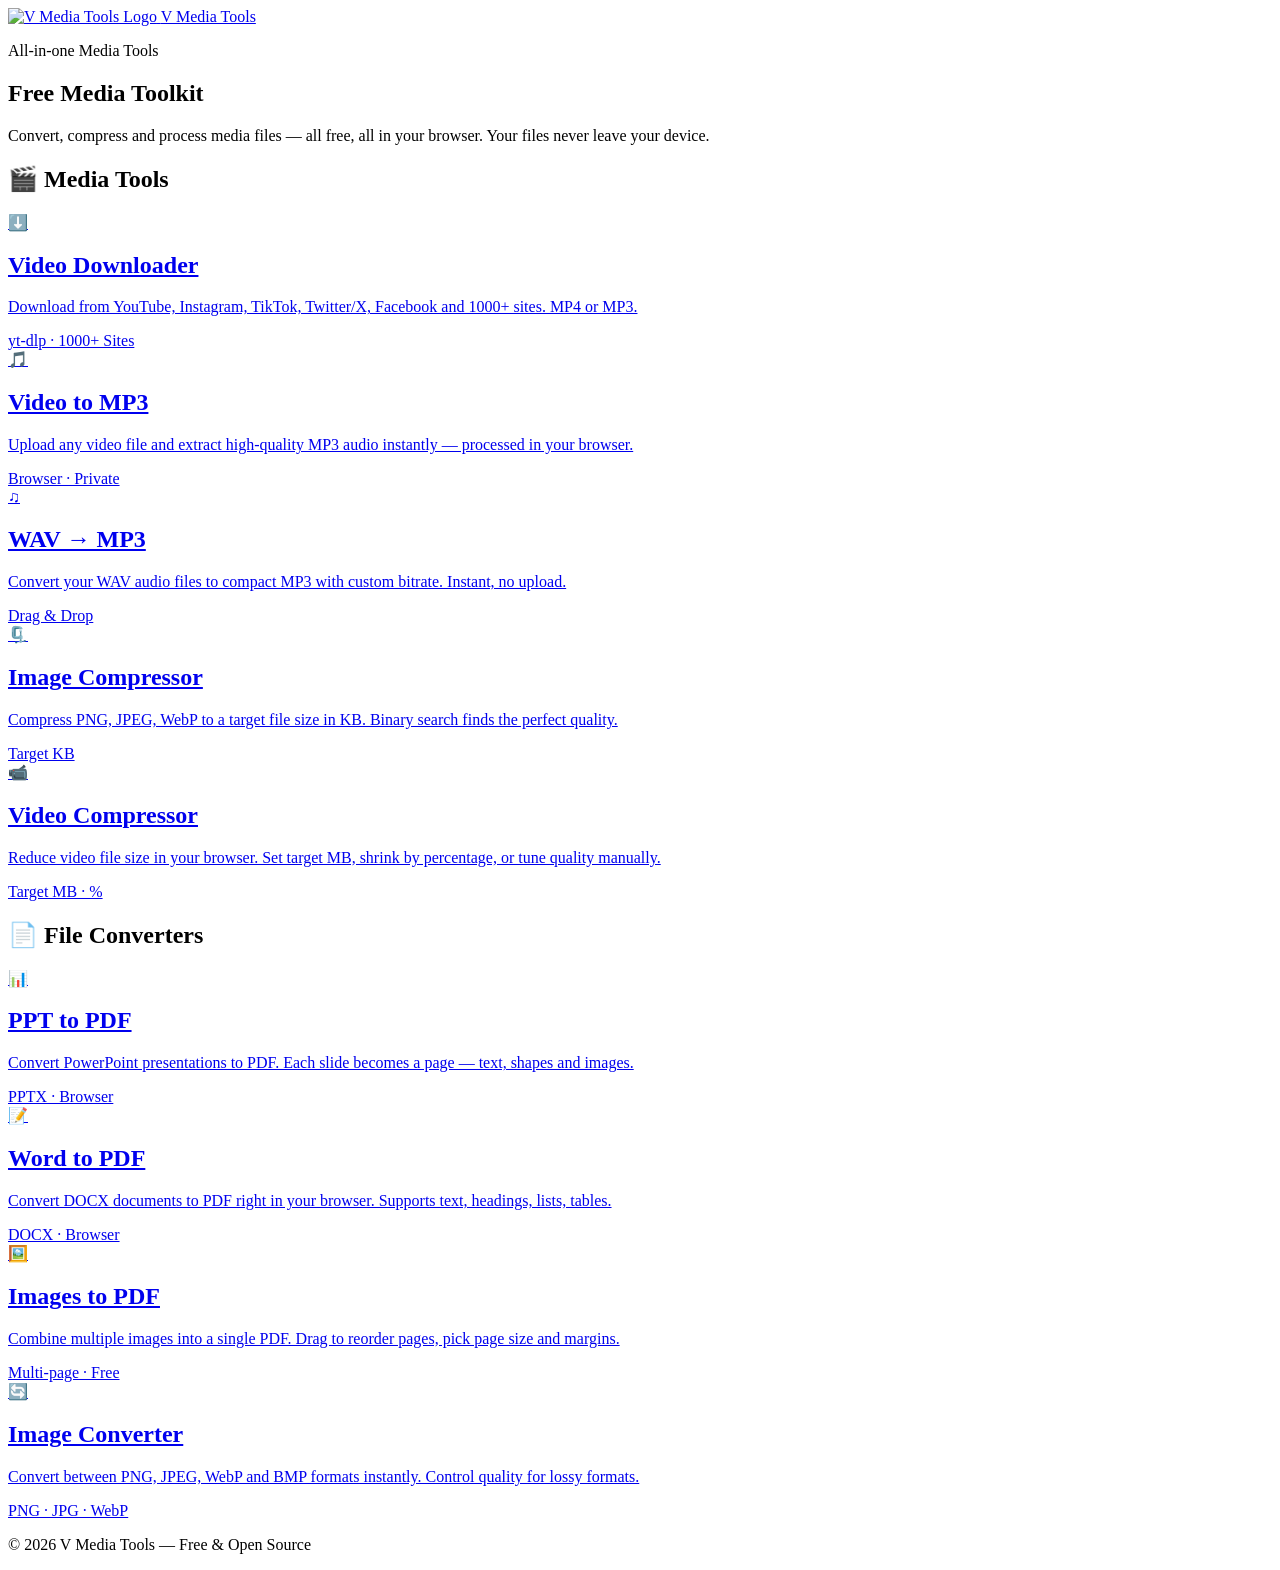
==== public/index.html @ b89e5b71 "feat: initial commit - V Media Tools with video downloader, file converters, Render backend" ====
<!DOCTYPE html>
<html lang="en">

<head>
  <meta charset="UTF-8" />
  <meta name="viewport" content="width=device-width, initial-scale=1.0" />
  <title>V Media Tools – Free Online Media & File Converter Tools</title>
  <meta name="description"
    content="V Media Tools – Free online media toolkit. Convert files, compress images/videos, extract audio, convert documents to PDF — all in your browser. No signup required." />
  <meta name="keywords" content="mp3 converter, wav to mp3, image compressor, video compressor, free media tools, browser tools, client-side, pdf converter, image converter, word to pdf, ppt to pdf" />
  <meta name="robots" content="index, follow" />
  <meta property="og:title" content="V Media Tools – Free Online Media & File Converter Tools" />
  <meta property="og:description" content="Convert files, compress media, extract audio, convert documents to PDF — all free, in your browser." />
  <meta property="og:type" content="website" />
  <link rel="canonical" href="/" />
  <link rel="stylesheet" href="/styles.css" />
</head>

<body>
  <header class="site-header">
    <div class="header-inner">
      <a href="/" class="site-brand">
        <img src="/logo.png" alt="V Media Tools Logo" class="brand-logo" />
        <span class="brand-name">V Media Tools</span>
      </a>
      <nav class="site-nav" id="main-nav"></nav>
    </div>
  </header>

  <main class="shell home-shell">
    <section class="home-hero-compact">
      <p class="home-tagline">All-in-one Media Tools</p>
      <h1>Free Media Toolkit</h1>
      <p class="home-sub">Convert, compress and process media files — all free, all in your browser. Your files never leave your device.</p>
    </section>

    <!-- ═══ MEDIA TOOLS ═══ -->
    <section class="tools-section">
      <h2 class="tools-section-title">🎬 Media Tools</h2>
      <div class="tools-grid">
        <a href="/downloader" class="tool-card tool-card--hot">
          <div class="tool-icon">⬇️</div>
          <h2>Video Downloader</h2>
          <p>Download from YouTube, Instagram, TikTok, Twitter/X, Facebook and 1000+ sites. MP4 or MP3.</p>
          <span class="tool-tag tool-tag--hot">yt-dlp · 1000+ Sites</span>
        </a>
        <a href="/mp3" class="tool-card">
          <div class="tool-icon">🎵</div>
          <h2>Video to MP3</h2>
          <p>Upload any video file and extract high-quality MP3 audio instantly — processed in your browser.</p>
          <span class="tool-tag">Browser · Private</span>
        </a>

        <a href="/convert" class="tool-card">
          <div class="tool-icon">♫</div>
          <h2>WAV → MP3</h2>
          <p>Convert your WAV audio files to compact MP3 with custom bitrate. Instant, no upload.</p>
          <span class="tool-tag">Drag & Drop</span>
        </a>

        <a href="/compressor" class="tool-card">
          <div class="tool-icon">🗜️</div>
          <h2>Image Compressor</h2>
          <p>Compress PNG, JPEG, WebP to a target file size in KB. Binary search finds the perfect quality.</p>
          <span class="tool-tag">Target KB</span>
        </a>

        <a href="/compressor/video" class="tool-card">
          <div class="tool-icon">📹</div>
          <h2>Video Compressor</h2>
          <p>Reduce video file size in your browser. Set target MB, shrink by percentage, or tune quality manually.</p>
          <span class="tool-tag">Target MB · %</span>
        </a>
      </div>
    </section>

    <!-- ═══ FILE CONVERTERS ═══ -->
    <section class="tools-section">
      <h2 class="tools-section-title">📄 File Converters</h2>
      <div class="tools-grid">
        <a href="/ppt-to-pdf" class="tool-card">
          <div class="tool-icon">📊</div>
          <h2>PPT to PDF</h2>
          <p>Convert PowerPoint presentations to PDF. Each slide becomes a page — text, shapes and images.</p>
          <span class="tool-tag">PPTX · Browser</span>
        </a>

        <a href="/word-to-pdf" class="tool-card">
          <div class="tool-icon">📝</div>
          <h2>Word to PDF</h2>
          <p>Convert DOCX documents to PDF right in your browser. Supports text, headings, lists, tables.</p>
          <span class="tool-tag">DOCX · Browser</span>
        </a>

        <a href="/images-to-pdf" class="tool-card">
          <div class="tool-icon">🖼️</div>
          <h2>Images to PDF</h2>
          <p>Combine multiple images into a single PDF. Drag to reorder pages, pick page size and margins.</p>
          <span class="tool-tag">Multi-page · Free</span>
        </a>

        <a href="/image-converter" class="tool-card">
          <div class="tool-icon">🔄</div>
          <h2>Image Converter</h2>
          <p>Convert between PNG, JPEG, WebP and BMP formats instantly. Control quality for lossy formats.</p>
          <span class="tool-tag">PNG · JPG · WebP</span>
        </a>
      </div>
    </section>
  </main>

  <footer class="site-footer">
    <p>&copy; 2026 V Media Tools &mdash; Free &amp; Open Source</p>
  </footer>

  <script src="/nav.js"></script>
  <script>if (history.scrollRestoration) history.scrollRestoration = 'manual'; window.scrollTo(0, 0);</script>
</body>

</html>
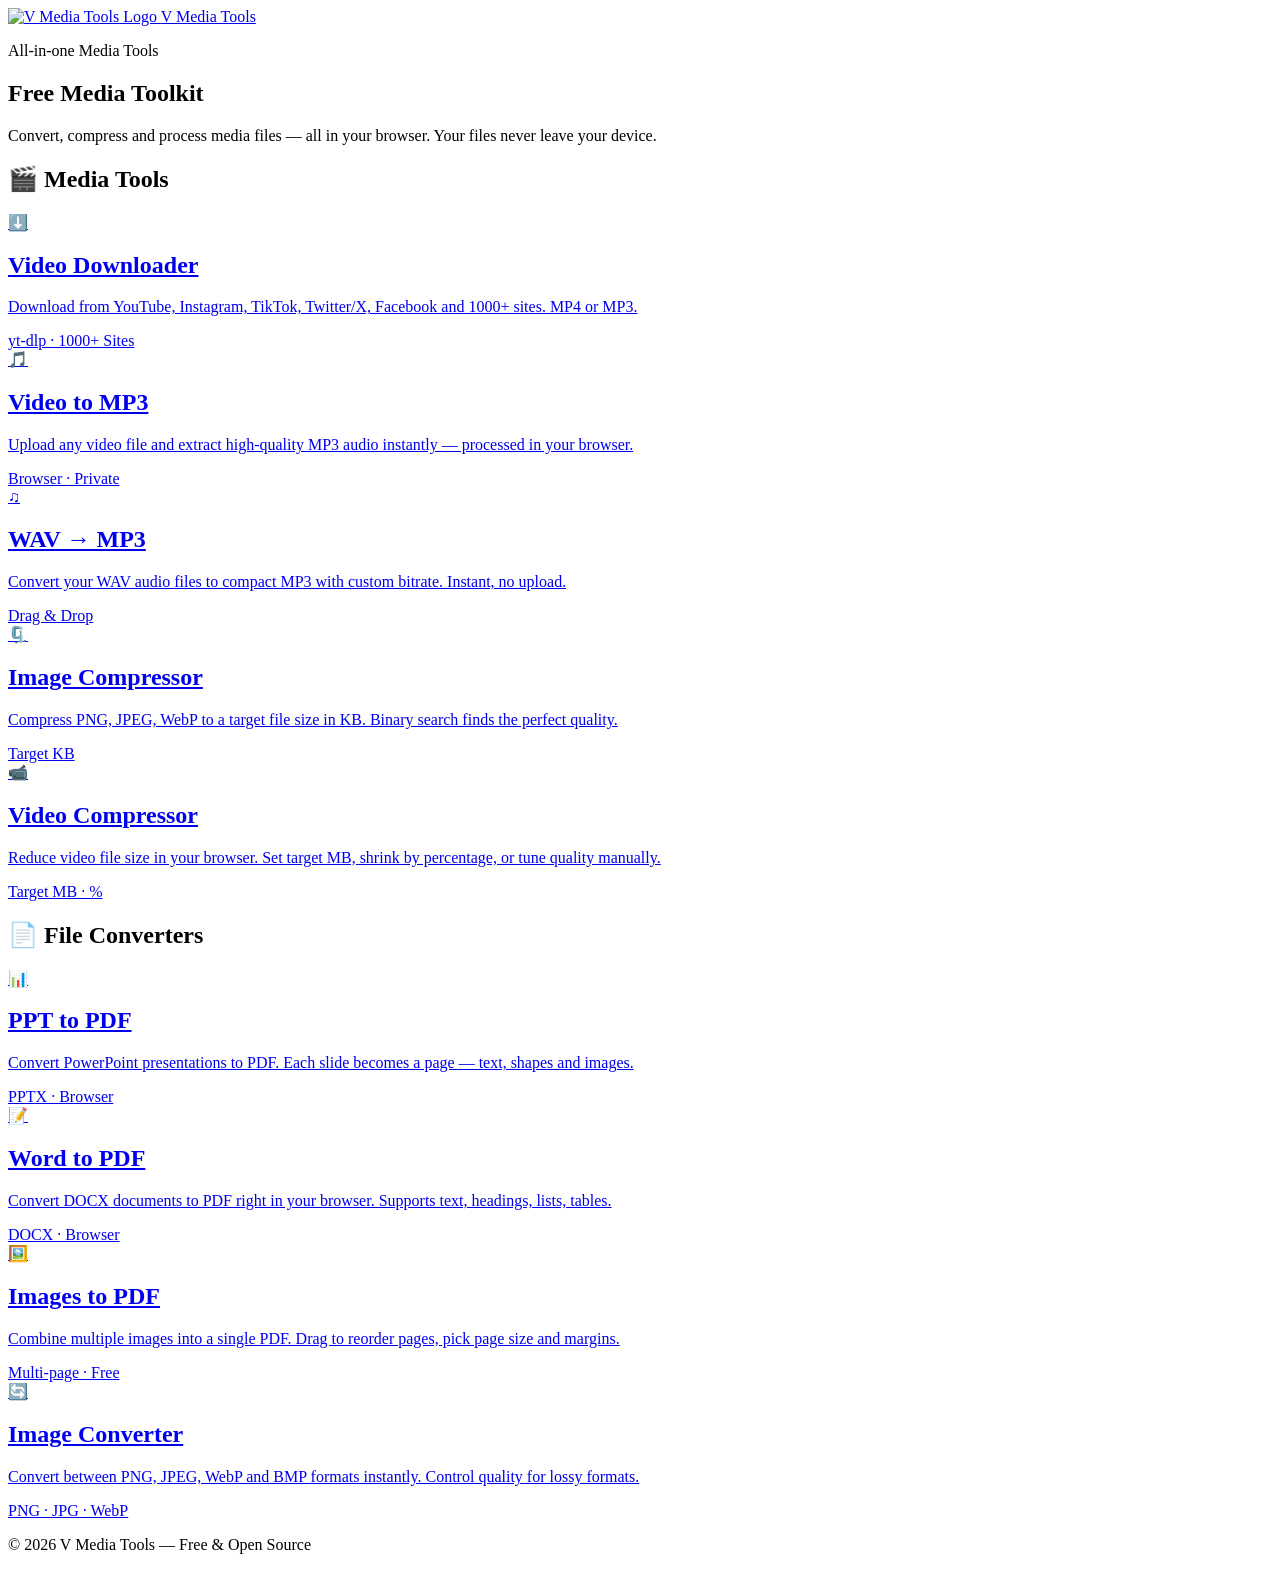
==== commit 1b7d4da1: "UI: minimal how-to-use 2-step grid, fix nav dropdown mobile (position:fixed), fix images-to-pdf land" ====
--- a/public/index.html
+++ b/public/index.html
@@ -31,7 +31,7 @@
     <section class="home-hero-compact">
       <p class="home-tagline">All-in-one Media Tools</p>
       <h1>Free Media Toolkit</h1>
-      <p class="home-sub">Convert, compress and process media files — all free, all in your browser. Your files never leave your device.</p>
+      <p class="home-sub">Convert, compress and process media files — all in your browser. Your files never leave your device.</p>
     </section>
 
     <!-- ═══ MEDIA TOOLS ═══ -->
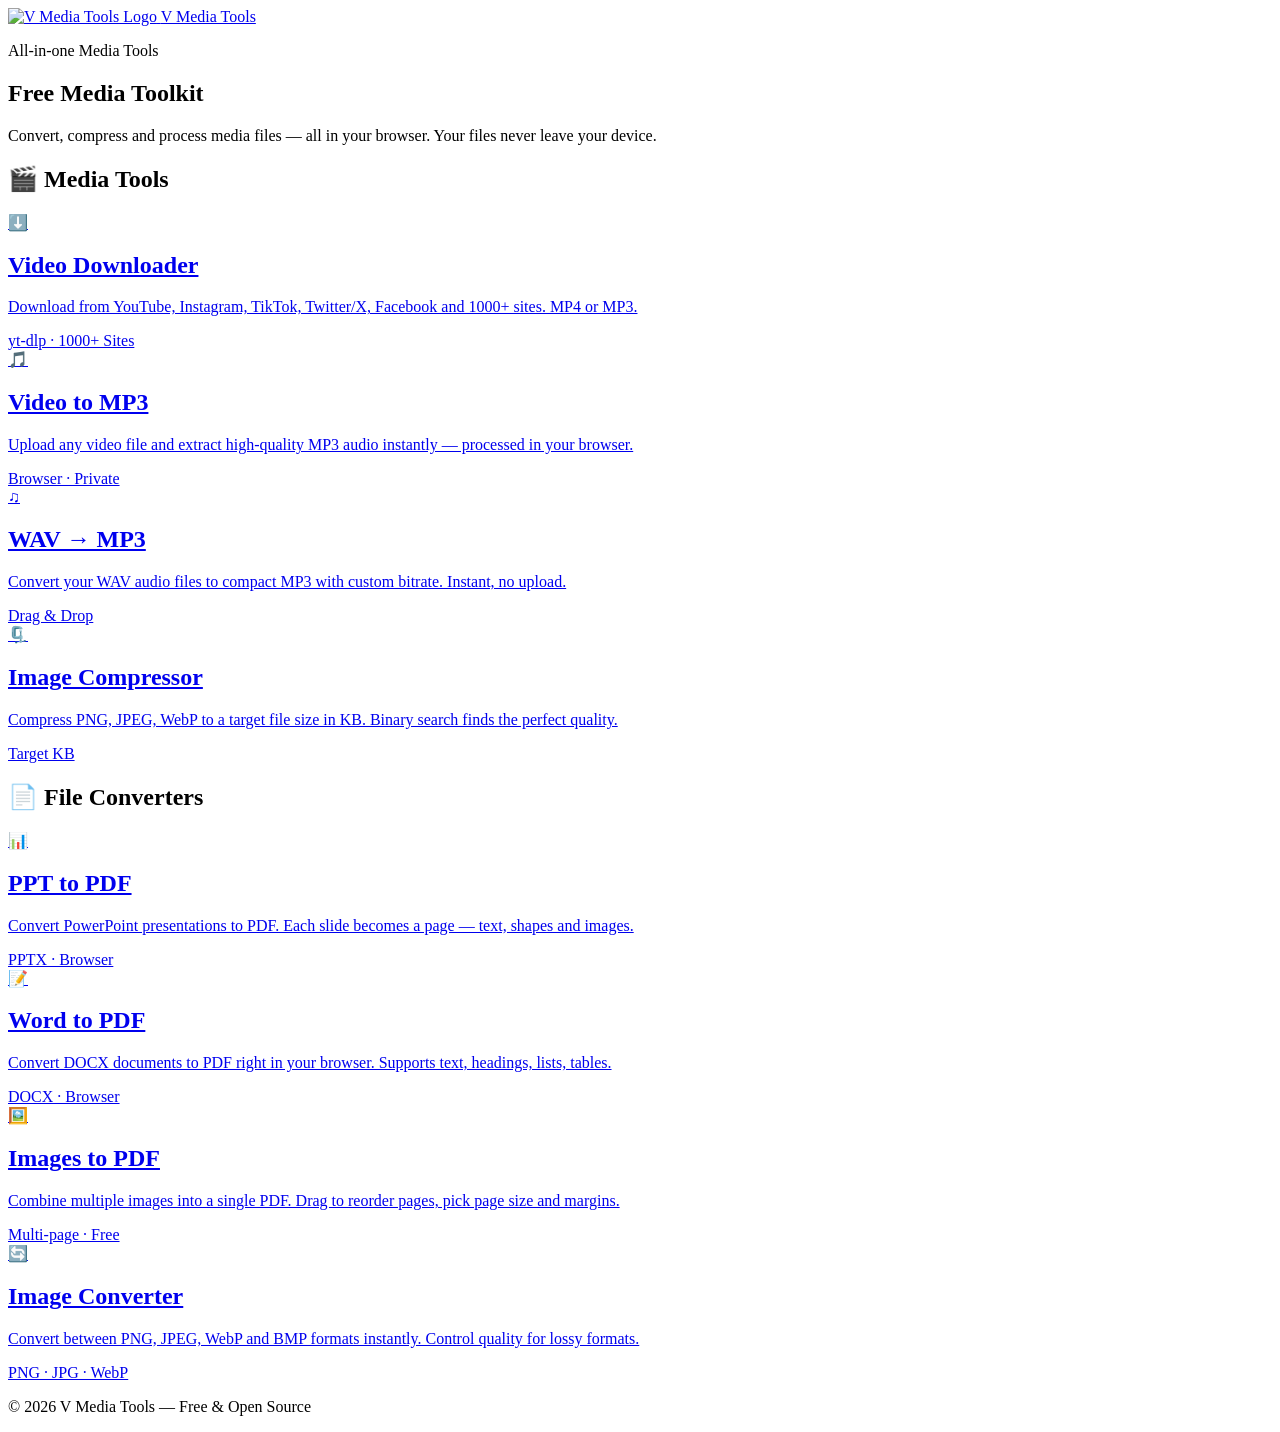
==== commit 8306ae7b: "Refactor UI and improve conversion tools" ====
--- a/public/index.html
+++ b/public/index.html
@@ -7,7 +7,7 @@
   <title>V Media Tools – Free Online Media & File Converter Tools</title>
   <meta name="description"
     content="V Media Tools – Free online media toolkit. Convert files, compress images/videos, extract audio, convert documents to PDF — all in your browser. No signup required." />
-  <meta name="keywords" content="mp3 converter, wav to mp3, image compressor, video compressor, free media tools, browser tools, client-side, pdf converter, image converter, word to pdf, ppt to pdf" />
+  <meta name="keywords" content="mp3 converter, wav to mp3, image compressor, free media tools, browser tools, client-side, pdf converter, image converter, word to pdf, ppt to pdf" />
   <meta name="robots" content="index, follow" />
   <meta property="og:title" content="V Media Tools – Free Online Media & File Converter Tools" />
   <meta property="og:description" content="Convert files, compress media, extract audio, convert documents to PDF — all free, in your browser." />
@@ -65,12 +65,7 @@
           <span class="tool-tag">Target KB</span>
         </a>
 
-        <a href="/compressor/video" class="tool-card">
-          <div class="tool-icon">📹</div>
-          <h2>Video Compressor</h2>
-          <p>Reduce video file size in your browser. Set target MB, shrink by percentage, or tune quality manually.</p>
-          <span class="tool-tag">Target MB · %</span>
-        </a>
+
       </div>
     </section>
 
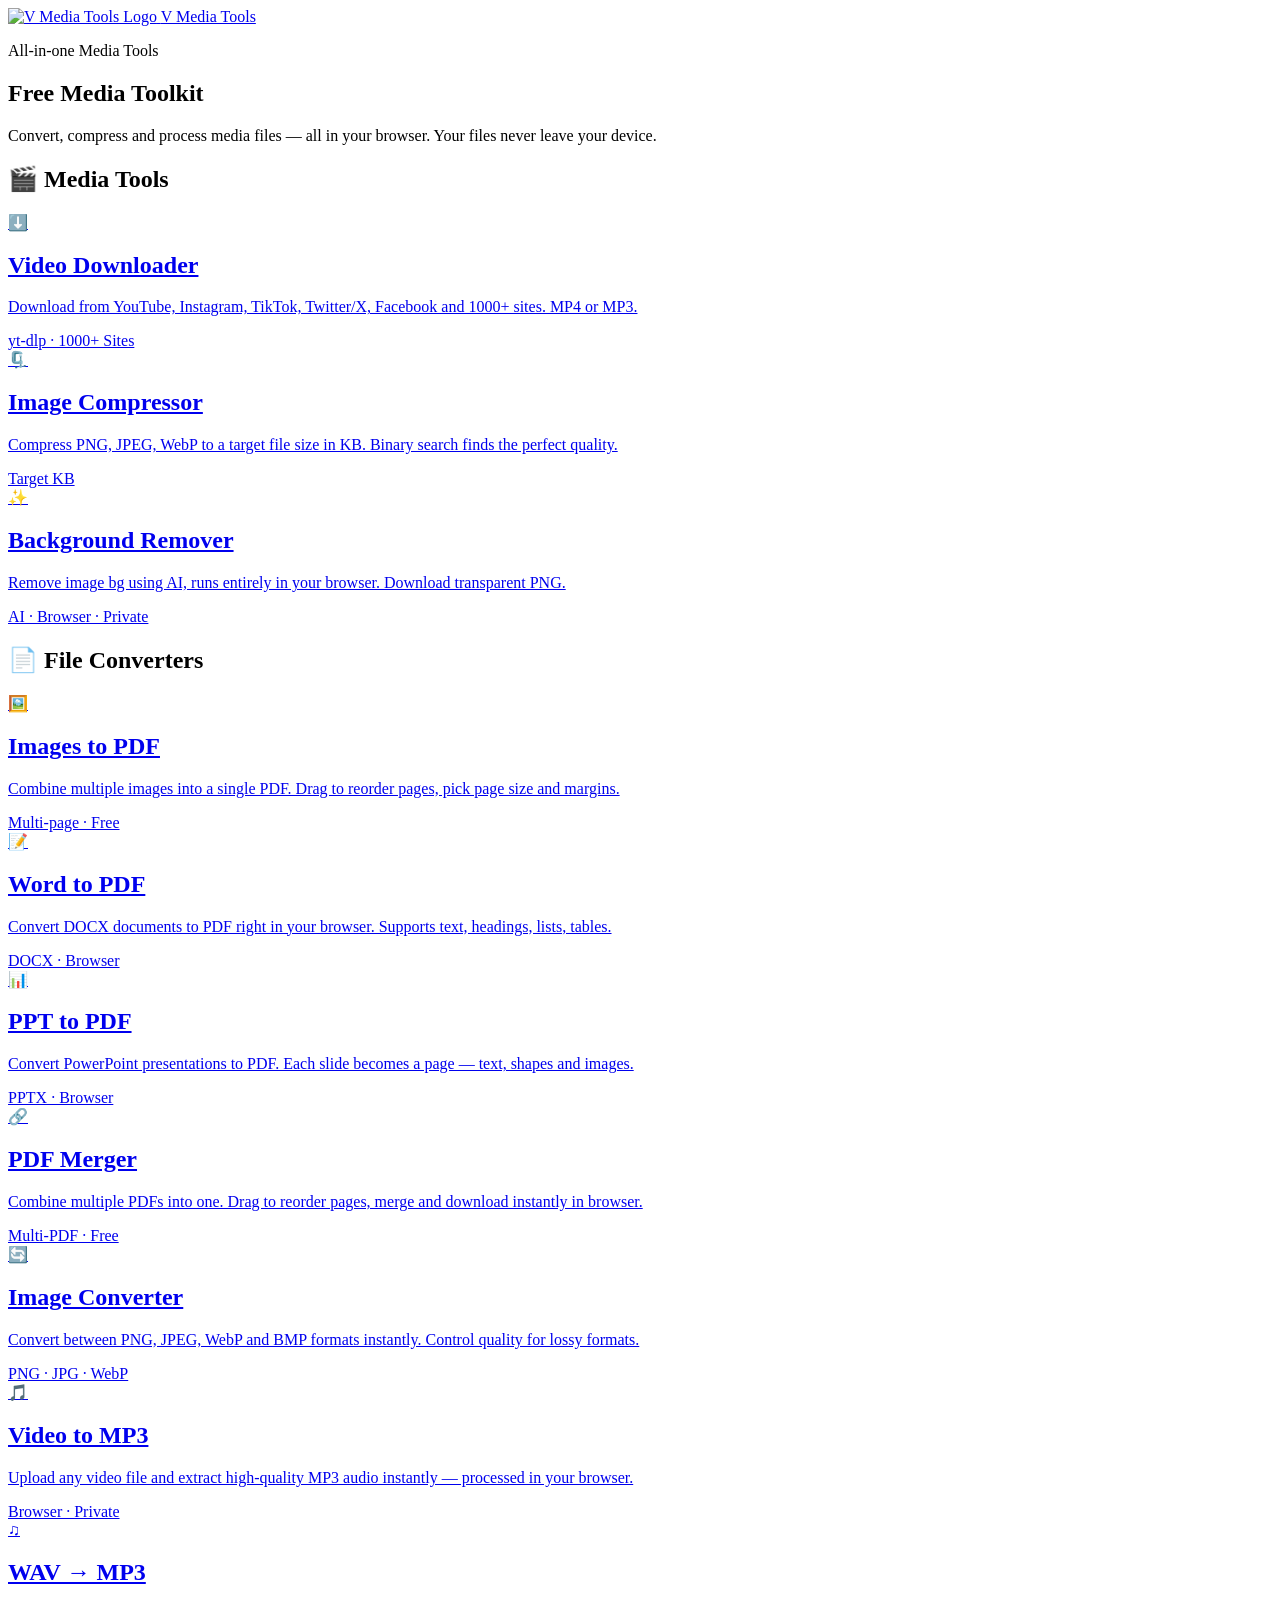
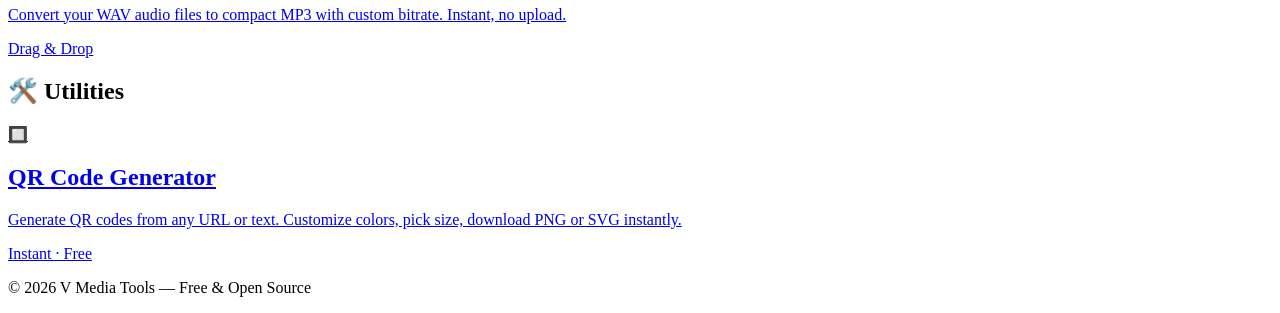
==== commit 69f4f4b1: "Fix mobile interactions, reorder tools grid, and resolve iOS/Android bugs" ====
--- a/public/index.html
+++ b/public/index.html
@@ -4,12 +4,12 @@
 <head>
   <meta charset="UTF-8" />
   <meta name="viewport" content="width=device-width, initial-scale=1.0" />
-  <title>V Media Tools – Free Online Media & File Converter Tools</title>
+  <title>V Media Tools – Free Online Media &amp; File Converter Tools</title>
   <meta name="description"
     content="V Media Tools – Free online media toolkit. Convert files, compress images/videos, extract audio, convert documents to PDF — all in your browser. No signup required." />
   <meta name="keywords" content="mp3 converter, wav to mp3, image compressor, free media tools, browser tools, client-side, pdf converter, image converter, word to pdf, ppt to pdf" />
   <meta name="robots" content="index, follow" />
-  <meta property="og:title" content="V Media Tools – Free Online Media & File Converter Tools" />
+  <meta property="og:title" content="V Media Tools – Free Online Media &amp; File Converter Tools" />
   <meta property="og:description" content="Convert files, compress media, extract audio, convert documents to PDF — all free, in your browser." />
   <meta property="og:type" content="website" />
   <link rel="canonical" href="/" />
@@ -44,6 +44,62 @@
           <p>Download from YouTube, Instagram, TikTok, Twitter/X, Facebook and 1000+ sites. MP4 or MP3.</p>
           <span class="tool-tag tool-tag--hot">yt-dlp · 1000+ Sites</span>
         </a>
+
+        <a href="/compressor" class="tool-card">
+          <div class="tool-icon">🗜️</div>
+          <h2>Image Compressor</h2>
+          <p>Compress PNG, JPEG, WebP to a target file size in KB. Binary search finds the perfect quality.</p>
+          <span class="tool-tag">Target KB</span>
+        </a>
+
+        <a href="/bg-remover" class="tool-card">
+          <div class="tool-icon">✨</div>
+          <h2>Background Remover</h2>
+          <p>Remove image bg using AI, runs entirely in your browser. Download transparent PNG.</p>
+          <span class="tool-tag">AI · Browser · Private</span>
+        </a>
+      </div>
+    </section>
+
+    <!-- ═══ FILE CONVERTERS ═══ -->
+    <section class="tools-section">
+      <h2 class="tools-section-title">📄 File Converters</h2>
+      <div class="tools-grid">
+        <a href="/images-to-pdf" class="tool-card">
+          <div class="tool-icon">🖼️</div>
+          <h2>Images to PDF</h2>
+          <p>Combine multiple images into a single PDF. Drag to reorder pages, pick page size and margins.</p>
+          <span class="tool-tag">Multi-page · Free</span>
+        </a>
+
+        <a href="/word-to-pdf" class="tool-card">
+          <div class="tool-icon">📝</div>
+          <h2>Word to PDF</h2>
+          <p>Convert DOCX documents to PDF right in your browser. Supports text, headings, lists, tables.</p>
+          <span class="tool-tag">DOCX · Browser</span>
+        </a>
+
+        <a href="/ppt-to-pdf" class="tool-card">
+          <div class="tool-icon">📊</div>
+          <h2>PPT to PDF</h2>
+          <p>Convert PowerPoint presentations to PDF. Each slide becomes a page — text, shapes and images.</p>
+          <span class="tool-tag">PPTX · Browser</span>
+        </a>
+
+        <a href="/pdf-merger" class="tool-card">
+          <div class="tool-icon">🔗</div>
+          <h2>PDF Merger</h2>
+          <p>Combine multiple PDFs into one. Drag to reorder pages, merge and download instantly in browser.</p>
+          <span class="tool-tag">Multi-PDF · Free</span>
+        </a>
+
+        <a href="/image-converter" class="tool-card">
+          <div class="tool-icon">🔄</div>
+          <h2>Image Converter</h2>
+          <p>Convert between PNG, JPEG, WebP and BMP formats instantly. Control quality for lossy formats.</p>
+          <span class="tool-tag">PNG · JPG · WebP</span>
+        </a>
+
         <a href="/mp3" class="tool-card">
           <div class="tool-icon">🎵</div>
           <h2>Video to MP3</h2>
@@ -55,50 +111,20 @@
           <div class="tool-icon">♫</div>
           <h2>WAV → MP3</h2>
           <p>Convert your WAV audio files to compact MP3 with custom bitrate. Instant, no upload.</p>
-          <span class="tool-tag">Drag & Drop</span>
+          <span class="tool-tag">Drag &amp; Drop</span>
         </a>
-
-        <a href="/compressor" class="tool-card">
-          <div class="tool-icon">🗜️</div>
-          <h2>Image Compressor</h2>
-          <p>Compress PNG, JPEG, WebP to a target file size in KB. Binary search finds the perfect quality.</p>
-          <span class="tool-tag">Target KB</span>
-        </a>
-
-
       </div>
     </section>
 
-    <!-- ═══ FILE CONVERTERS ═══ -->
+    <!-- ═══ UTILITIES ═══ -->
     <section class="tools-section">
-      <h2 class="tools-section-title">📄 File Converters</h2>
+      <h2 class="tools-section-title">🛠️ Utilities</h2>
       <div class="tools-grid">
-        <a href="/ppt-to-pdf" class="tool-card">
-          <div class="tool-icon">📊</div>
-          <h2>PPT to PDF</h2>
-          <p>Convert PowerPoint presentations to PDF. Each slide becomes a page — text, shapes and images.</p>
-          <span class="tool-tag">PPTX · Browser</span>
-        </a>
-
-        <a href="/word-to-pdf" class="tool-card">
-          <div class="tool-icon">📝</div>
-          <h2>Word to PDF</h2>
-          <p>Convert DOCX documents to PDF right in your browser. Supports text, headings, lists, tables.</p>
-          <span class="tool-tag">DOCX · Browser</span>
-        </a>
-
-        <a href="/images-to-pdf" class="tool-card">
-          <div class="tool-icon">🖼️</div>
-          <h2>Images to PDF</h2>
-          <p>Combine multiple images into a single PDF. Drag to reorder pages, pick page size and margins.</p>
-          <span class="tool-tag">Multi-page · Free</span>
-        </a>
-
-        <a href="/image-converter" class="tool-card">
-          <div class="tool-icon">🔄</div>
-          <h2>Image Converter</h2>
-          <p>Convert between PNG, JPEG, WebP and BMP formats instantly. Control quality for lossy formats.</p>
-          <span class="tool-tag">PNG · JPG · WebP</span>
+        <a href="/qr-generator" class="tool-card">
+          <div class="tool-icon">🔲</div>
+          <h2>QR Code Generator</h2>
+          <p>Generate QR codes from any URL or text. Customize colors, pick size, download PNG or SVG instantly.</p>
+          <span class="tool-tag">Instant · Free</span>
         </a>
       </div>
     </section>
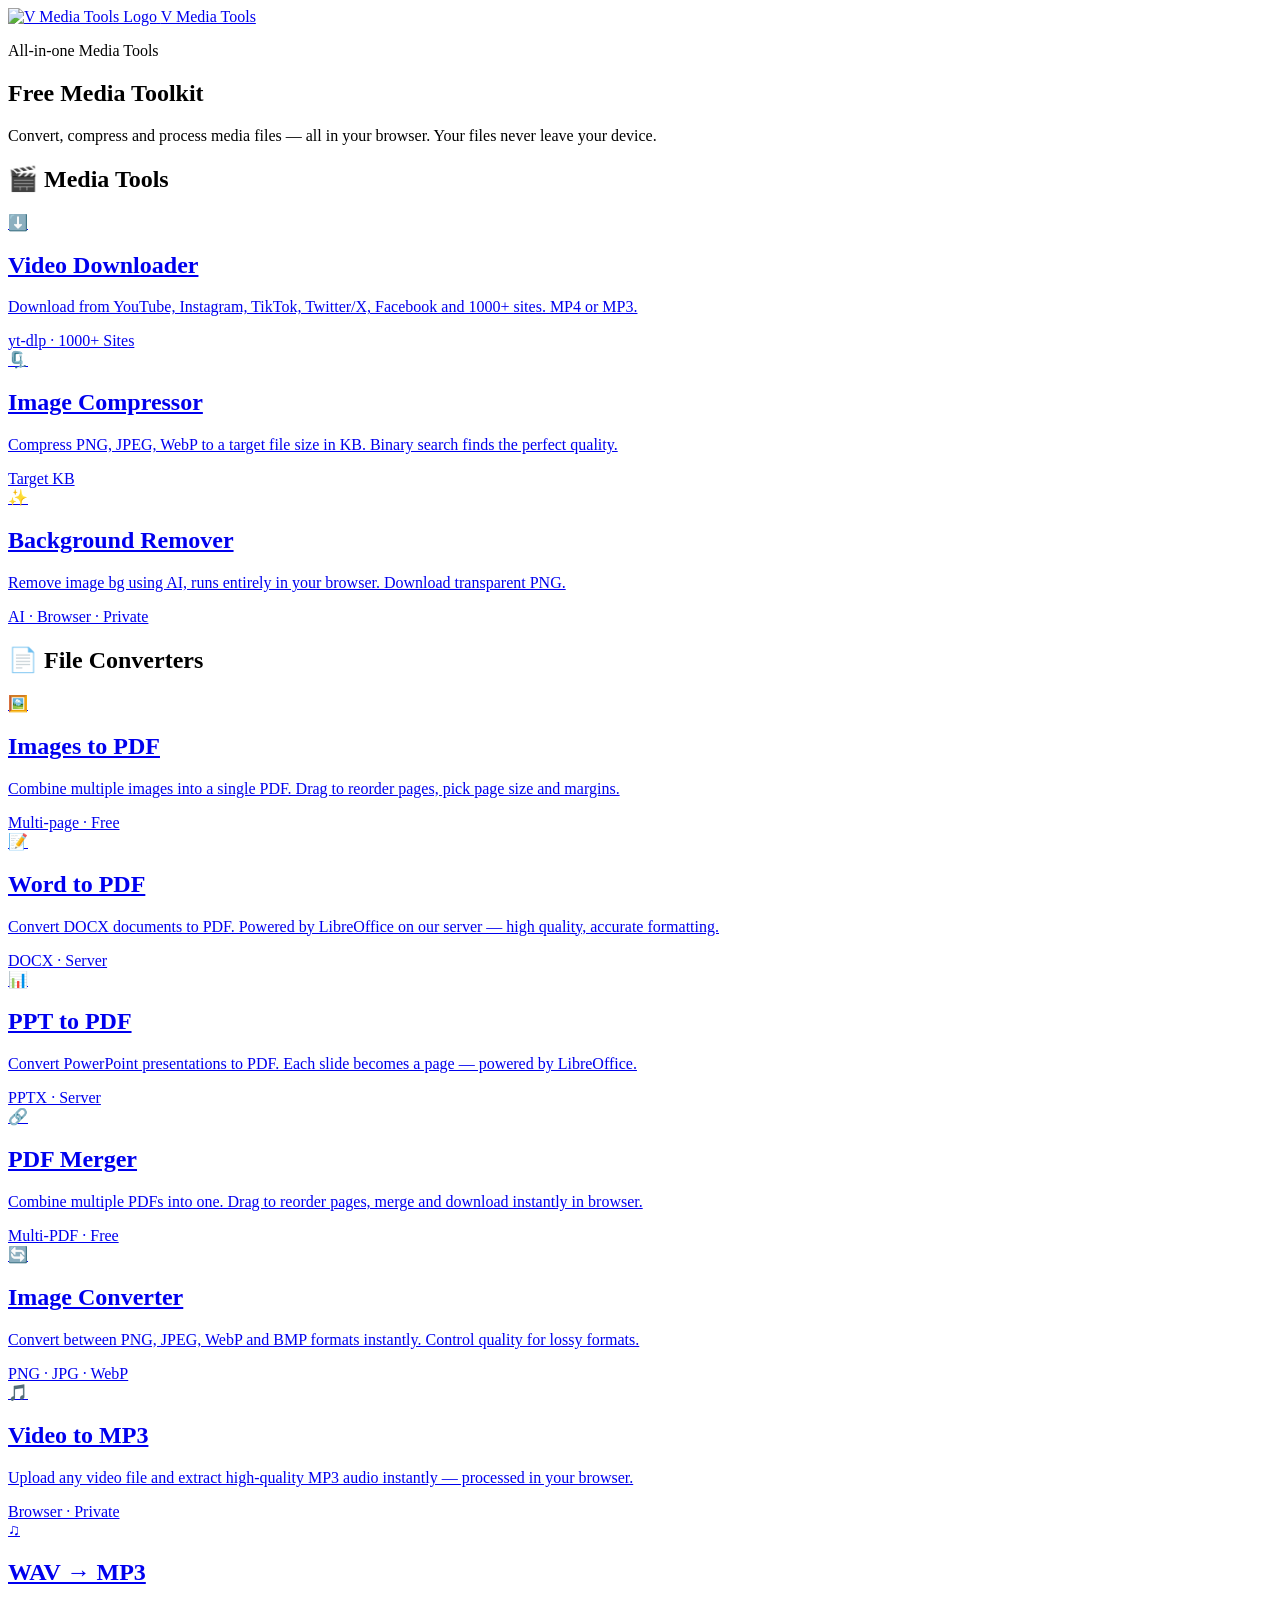
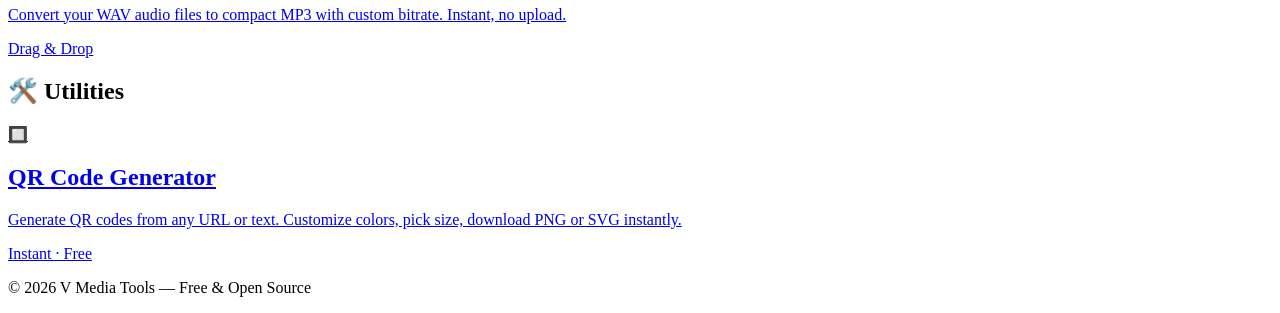
==== commit f2f5ddcd: "Update website features and optimize performance" ====
--- a/public/index.html
+++ b/public/index.html
@@ -75,15 +75,15 @@
         <a href="/word-to-pdf" class="tool-card">
           <div class="tool-icon">📝</div>
           <h2>Word to PDF</h2>
-          <p>Convert DOCX documents to PDF right in your browser. Supports text, headings, lists, tables.</p>
-          <span class="tool-tag">DOCX · Browser</span>
+          <p>Convert DOCX documents to PDF. Powered by LibreOffice on our server — high quality, accurate formatting.</p>
+          <span class="tool-tag">DOCX · Server</span>
         </a>
 
         <a href="/ppt-to-pdf" class="tool-card">
           <div class="tool-icon">📊</div>
           <h2>PPT to PDF</h2>
-          <p>Convert PowerPoint presentations to PDF. Each slide becomes a page — text, shapes and images.</p>
-          <span class="tool-tag">PPTX · Browser</span>
+          <p>Convert PowerPoint presentations to PDF. Each slide becomes a page — powered by LibreOffice.</p>
+          <span class="tool-tag">PPTX · Server</span>
         </a>
 
         <a href="/pdf-merger" class="tool-card">
